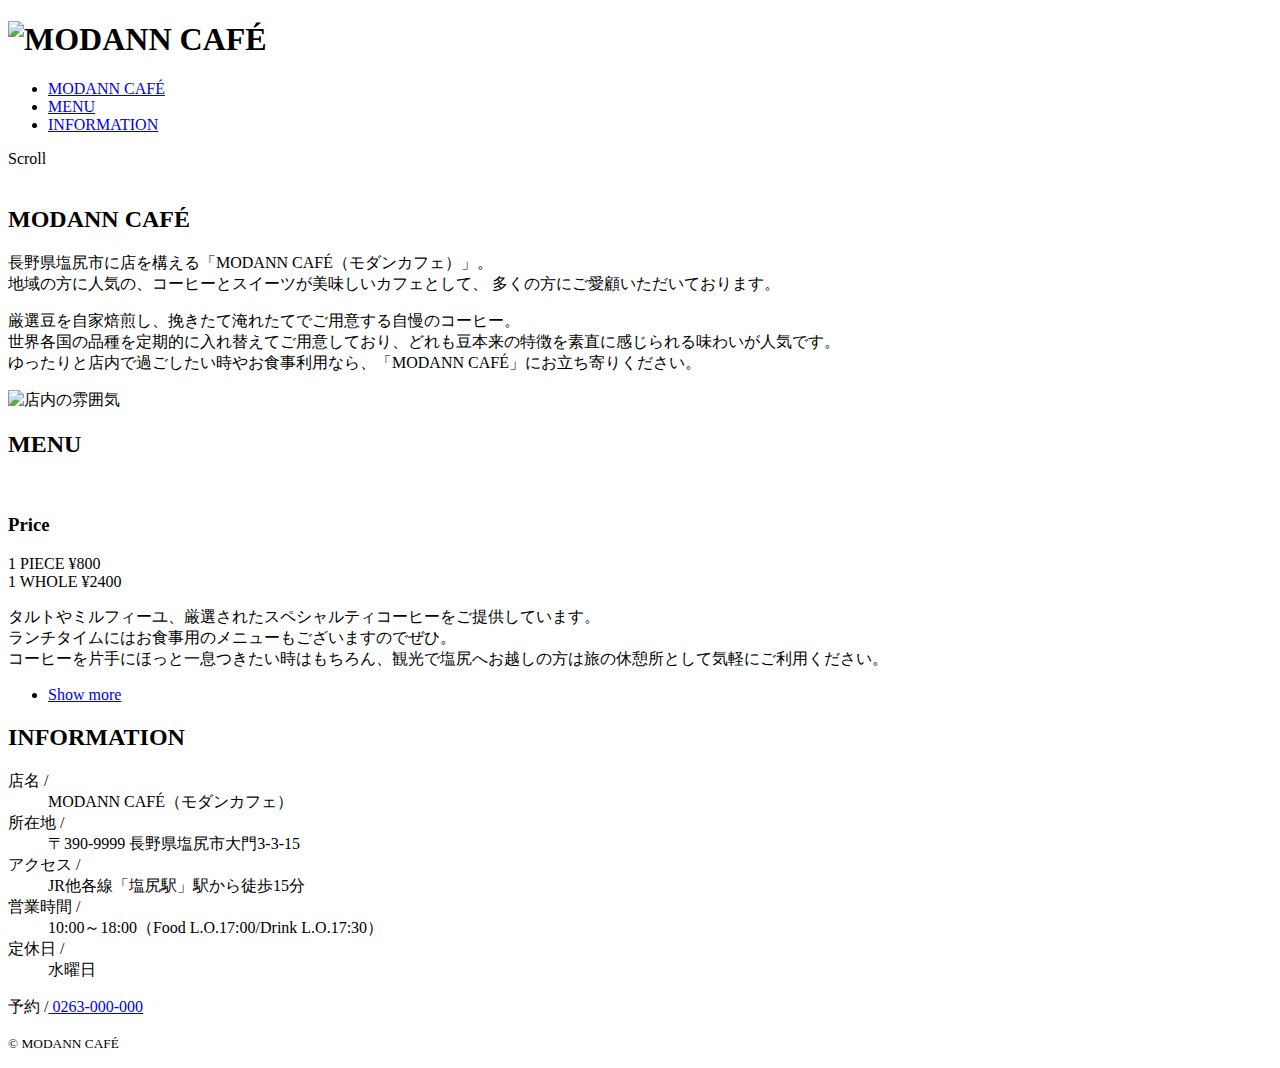
==== index.html @ c34393a9 "Create index.html" ====
<!DOCTYPE html>
<html lang="ja">
  
  <head>
  <meta charset="UTF-8">
  <meta name="viewport" content="width=device-width,initial-scale=1">
    <link rel="stylesheet" href="css/style.css">
    <link rel="preconnect" href="https://fonts.gstatic.com">
    <link rel="stylesheet" href="https://fonts.googleapis.com/css2?family=Josefin+Sans&family=Sawarabi+Mincho&display=swap">
    <title> MODANN CAFÉ </title>
  </head>
  <body>
<header>
    <div class="innerWrap">
    <h1>
      <img src="images/rogo.png"
      srcset="images/rogo.png 1x,images-2x.png"
       alt="MODANN CAFÉ">
    </h1>
    <nav>
      <ul class="ffJosefin">
        <li><a href="#msgArea">MODANN CAFÉ</a></li>
        <li><a href="#dateArea">MENU</a></li>
        <li><a href="#formArea">INFORMATION</a></li>
      </ul>
    </nav>
    <p class="scroll ffJosefin">Scroll<br><img src="images/bar.png" alt=""></p>
  </div>
  </header>
<main>
  <section class="msgSec" id="msgArea">
    <div class="innerWrap">
    <h2 class="ffJosefin">MODANN CAFÉ</h2>
<p>
  長野県塩尻市に店を構える「MODANN CAFÉ（モダンカフェ）」。<br>
  地域の方に人気の、コーヒーとスイーツが美味しいカフェとして、
多くの方にご愛顧いただいております。
</p>
<p>
  厳選豆を自家焙煎し、挽きたて淹れたてでご用意する自慢のコーヒー。<br>
世界各国の品種を定期的に入れ替えてご用意しており、どれも豆本来の特徴を素直に感じられる味わいが人気です。<br>
ゆったりと店内で過ごしたい時やお食事利用なら、「MODANN CAFÉ」にお立ち寄りください。
</p>
<p class="illust"><img src="images/room.jpg" alt="店内の雰囲気"></p>
</div>
</section>
<section class="dateSec" id="dateArea">
  <div class="innerWrap">
  <h2 class="ffJosefin">MENU</h2>
  <div class="layoutWrap">
  <p><img src="images/tarutofont.jpg" alt=""></p>
  <div>
<section class="accessSec">
  <h3 class="ffJosefin">Price</h3>
  <p class="dateDetailSec">
    1 PIECE <span class="word1"> ¥800 </span> <br>
    <span class="word2">1 WHOLE</span> <span class="word3"> ¥2400</span>
  </p>
  <p>タルトやミルフィーユ、厳選されたスペシャルティコーヒーをご提供しています。<br> 
ランチタイムにはお食事用のメニューもございますのでぜひ。<br>
コーヒーを片手にほっと一息つきたい時はもちろん、観光で塩尻へお越しの方は旅の休憩所として気軽にご利用ください。</p>
</section>
</div>
  </div>
  </div>
  <ul class="linkList">
  <li>
   <a href="menu.html" class="btn btn--orange btn--radius">Show more</a>
   </a>
  </li>
</ul>
</section>
<section class="formSec" id="formArea">
  <div class="innerWrap">
  <h2 class="ffJosefin">INFORMATION</h2>
   <form action="" method="">
<dl class="tennpo">
<dt>店名	/</dt><dd>MODANN CAFÉ（モダンカフェ）</dd>
<dt>所在地	/</dt><dd>〒390-9999 長野県塩尻市大門3-3-15</dd>
<dt>アクセス	/</dt><dd> JR他各線「塩尻駅」駅から徒歩15分</dd>
<dt>営業時間	/</dt><dd> 10:00～18:00（Food L.O.17:00/Drink L.O.17:30）</dd>
<dt>定休日	/</dt><dd> 水曜日</dd>
<p>予約 /<a href="tel:0263-000-000"> 0263-000-000</a></p>
</dl>
   </form>
 </div>
</section>
</main>
<a>
<footer>
  <p><small>&copy; MODANN CAFÉ </small></p>
</footer></a>
</body>
</html>
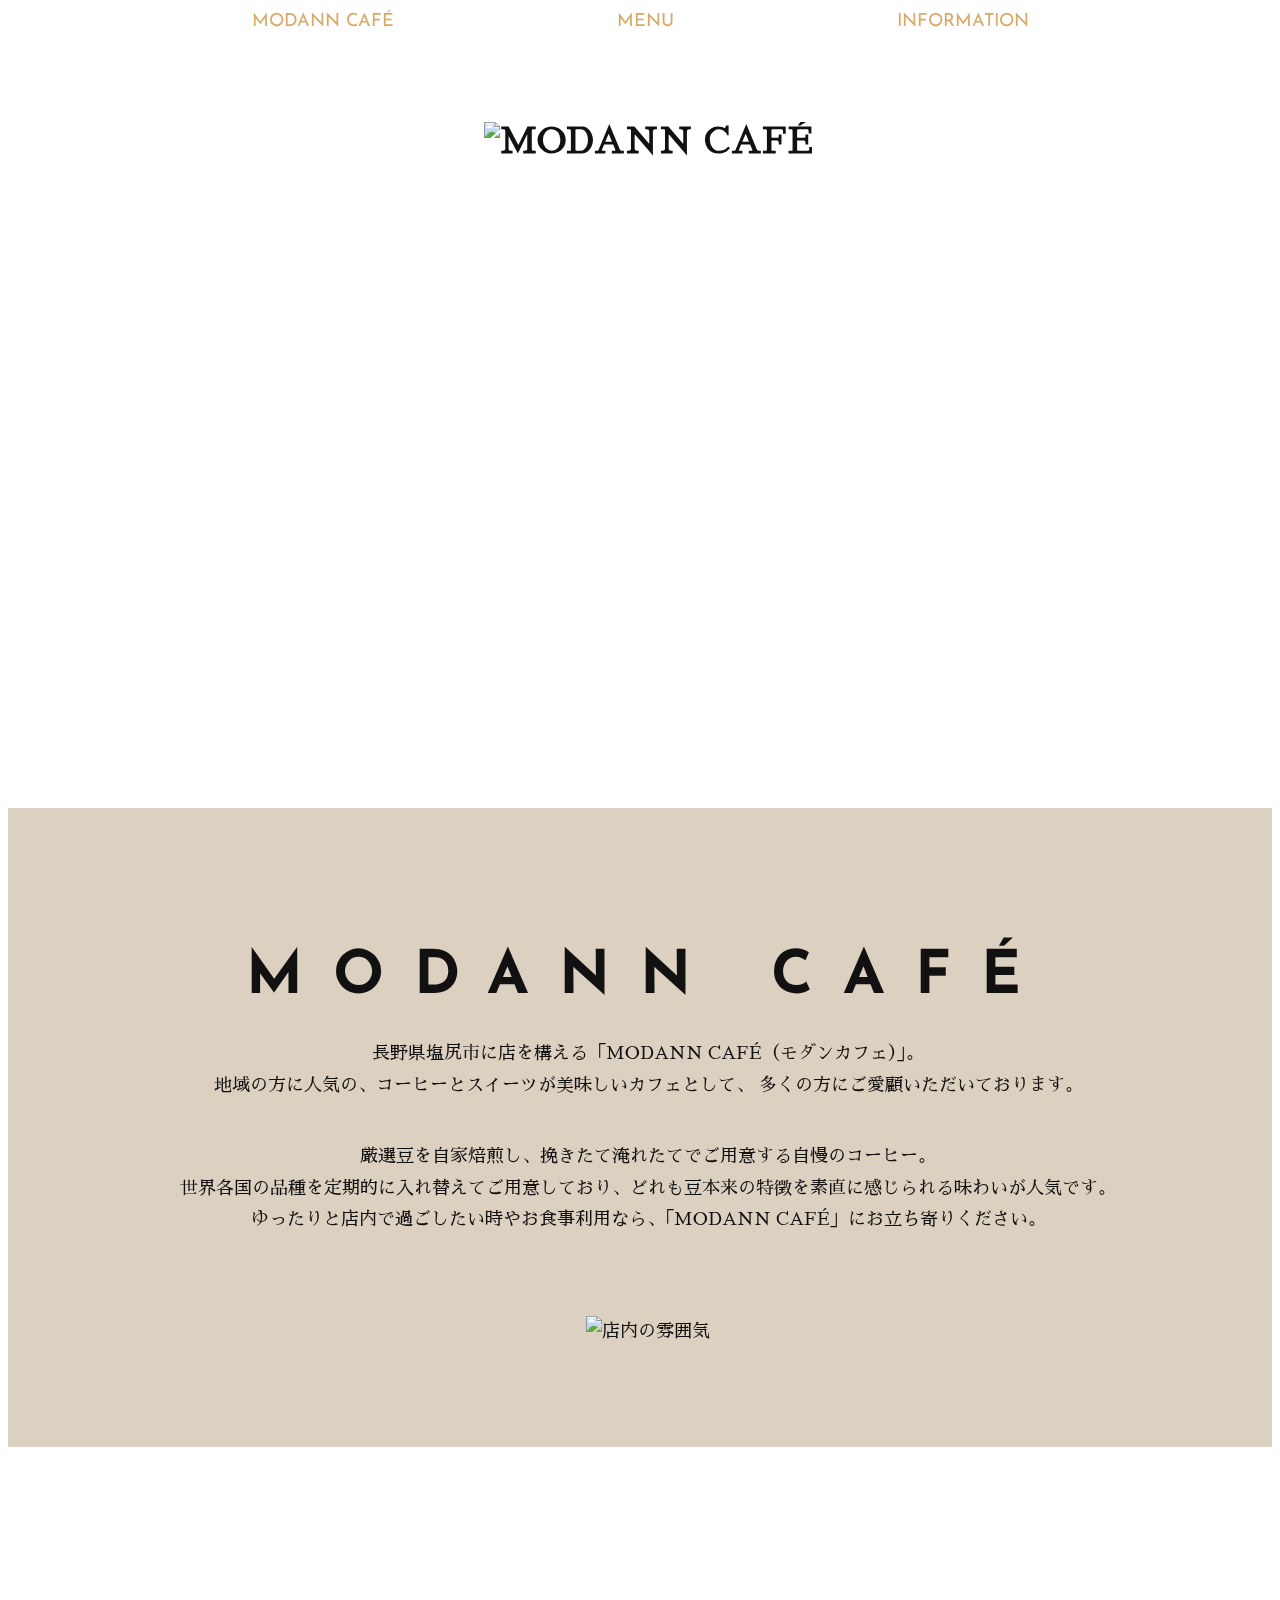
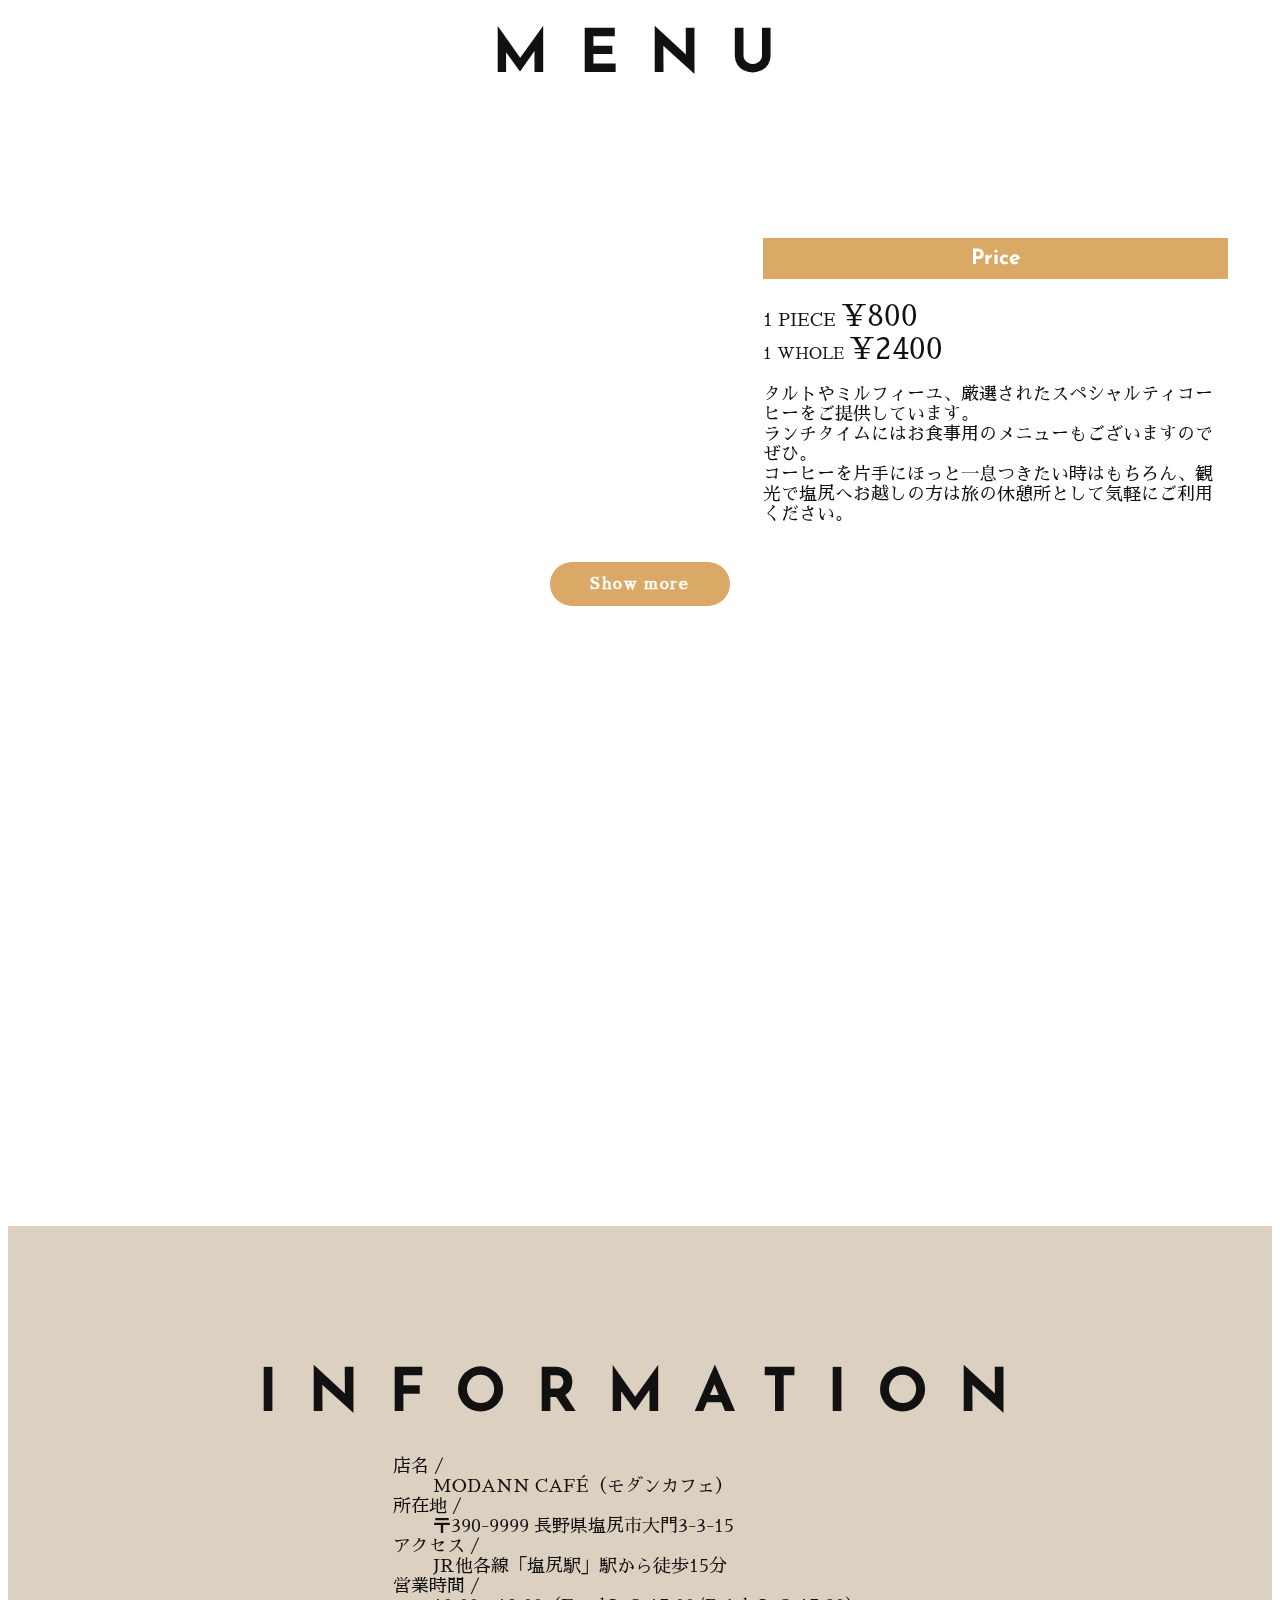
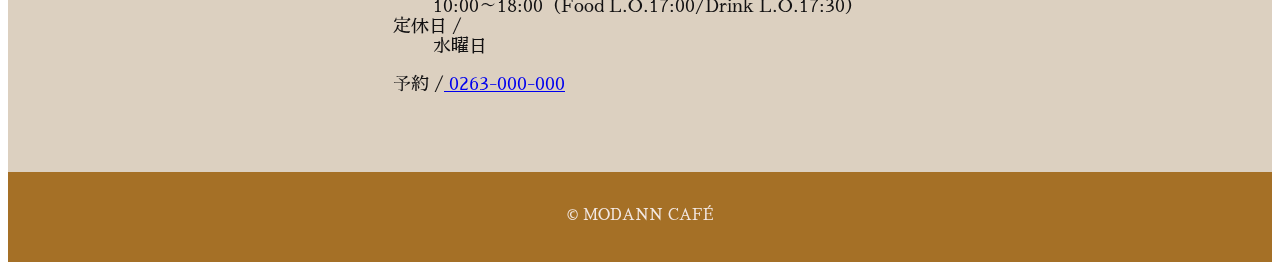
==== commit d16efc5f: "Update index.html" ====
--- a/index.html
+++ b/index.html
@@ -4,7 +4,7 @@
   <head>
   <meta charset="UTF-8">
   <meta name="viewport" content="width=device-width,initial-scale=1">
-    <link rel="stylesheet" href="css/style.css">
+    <link rel="stylesheet" href="https://skr051.github.io/modann/style.css">
     <link rel="preconnect" href="https://fonts.gstatic.com">
     <link rel="stylesheet" href="https://fonts.googleapis.com/css2?family=Josefin+Sans&family=Sawarabi+Mincho&display=swap">
     <title> MODANN CAFÉ </title>
